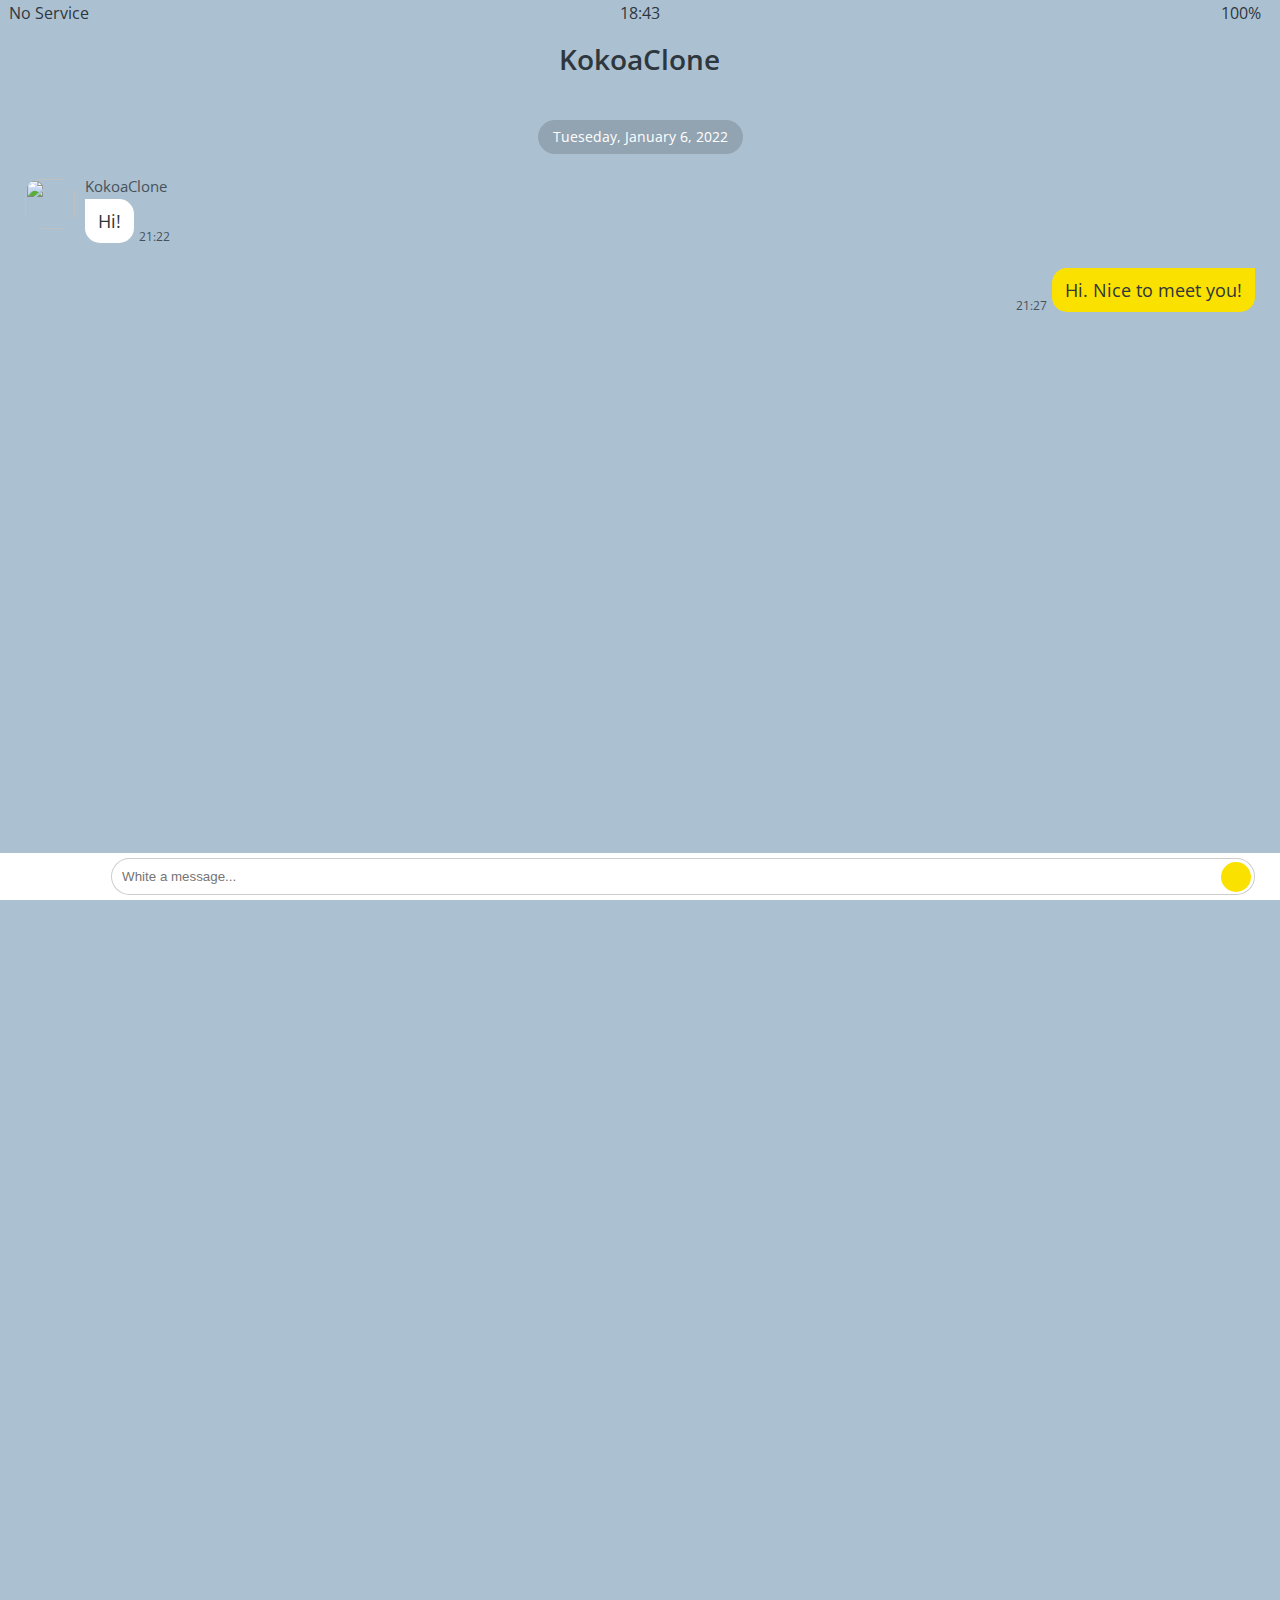
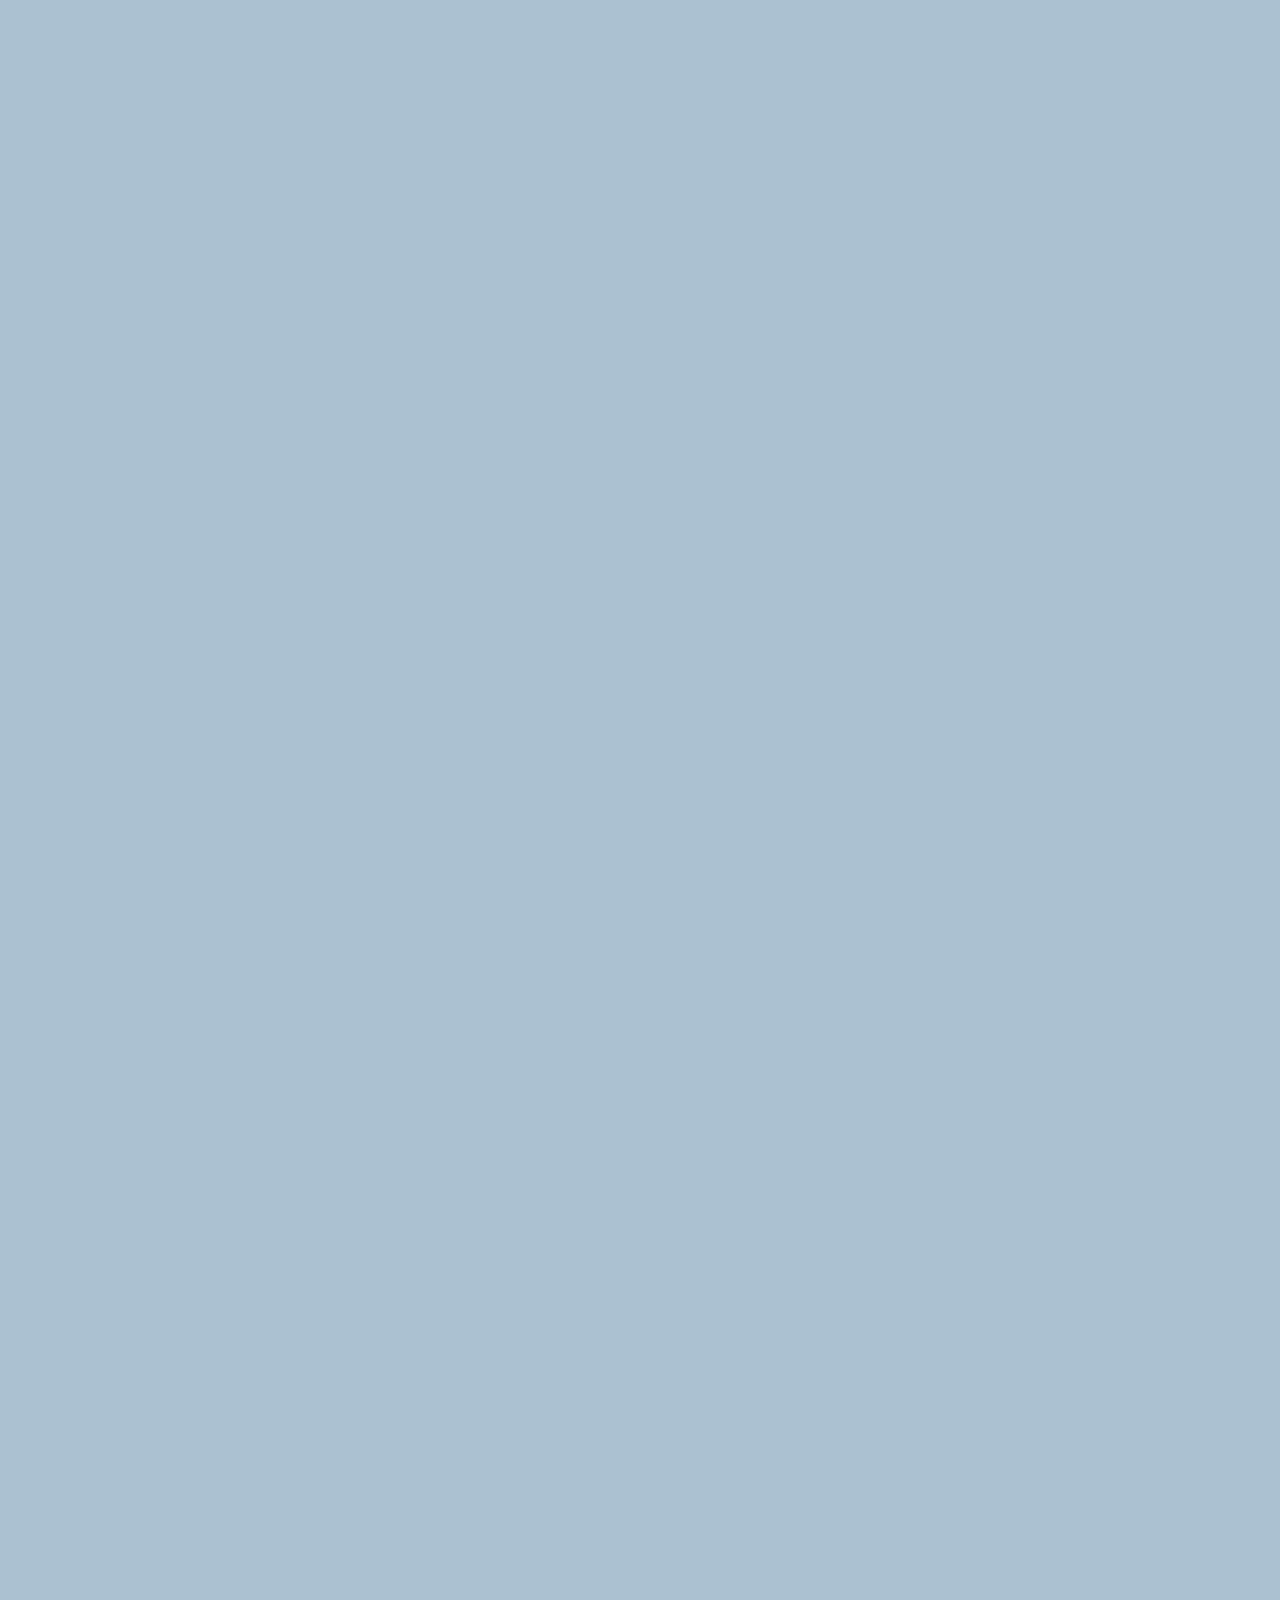
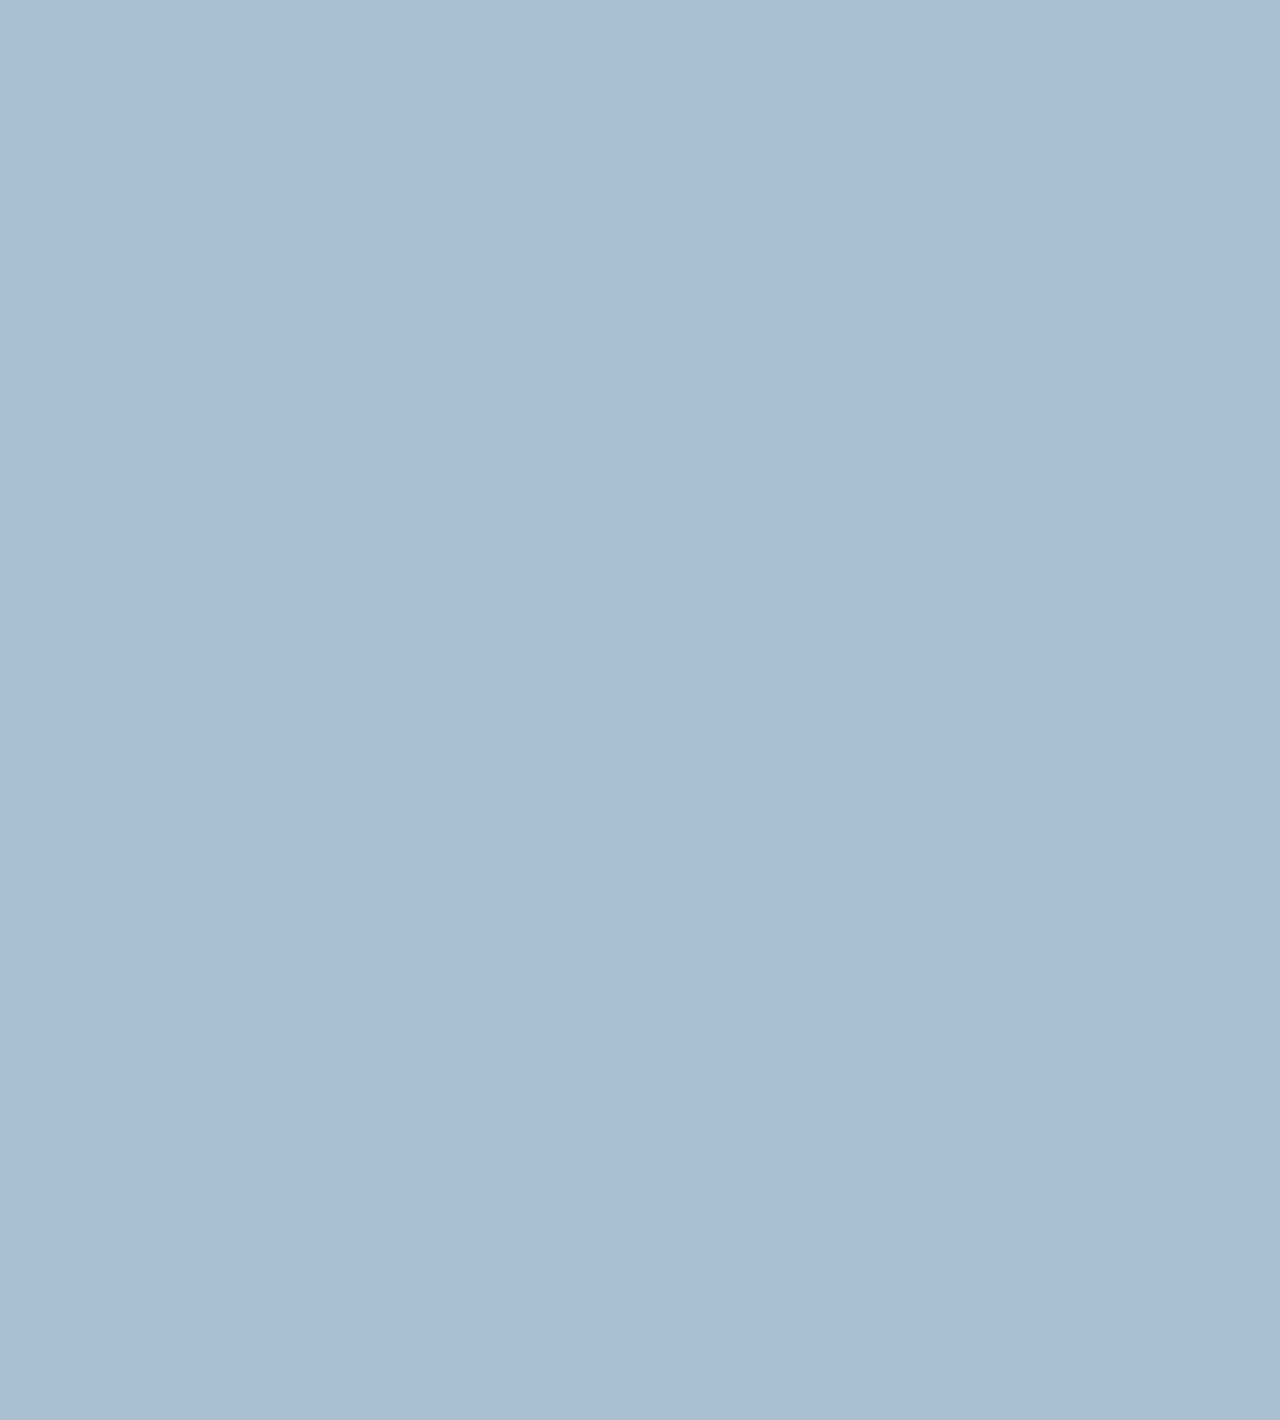
==== chat.html @ 53fcc842 "Create chat.html" ====
<!DOCTYPE html>
<html lang="en">
  <head>
    <link rel="stylesheet" href="css/styles.css" />
    <meta charset="UTF-8" />
    <meta name="viewport" content="width=device-width, initial-scale=1.0" />
    <title>Chat w/ KokoaClone - Kokoa Clone</title>
  </head>

  <body id="chat-screen">
    <div class="status-bar">
      <div class="status-bar__column">
        <span>No Service</span>
        <i class="fas fa-wifi"></i>
      </div>
      <div class="status-bar__column">
        <span>18:43</span>
      </div>
      <div class="status-bar__column">
        <span>100%</span>
        <i class="fas fa-battery-full fa-lg"></i>
        <i class="fas fa-bolt"></i>
      </div>
    </div>

    <header class="alt-header">
      <div class="alt-header__column">
        <a href="chats.html">
          <i class="fas fa-angle-left fa-3x"></i>
        </a>
      </div>
      <div class="alt-header__column">
        <h1 class="alt-header__title">KokoaClone</h1>
      </div>
      <div class="alt-header__column">
        <span><i class="fas fa-search fa-lg"></i></span>
        <span><i class="fas fa-bars fa-lg"></i></span>
      </div>
    </header>

    <main class="main-screen main-chat">
      <div class="chat__timestamp">Tueseday, January 6, 2022</div>

      <div class="message-row">
        <img
          src="https://play-lh.googleusercontent.com/Ob9Ys8yKMeyKzZvl3cB9JNSTui1lJwjSKD60IVYnlvU2DsahysGENJE-txiRIW9_72Vd=w240-h480-rw"
        />
        <div class="message-row__content">
          <span class="message__author">KokoaClone</span>
          <div class="message__info">
            <span class="message__bubble">Hi!</span>
            <span class="message__time">21:22</span>
          </div>
        </div>
      </div>

      <div class="message-row message-row--own">
        <div class="message-row__content">
          <div class="message__info">
            <span class="message__bubble">Hi. Nice to meet you!</span>
            <span class="message__time">21:27</span>
          </div>
        </div>
      </div>
    </main>

    <form class="reply">
      <div class="reply__column">
        <i class="far fa-plus-square fa-lg"></i>
      </div>
      <div class="reply__column">
        <input type="text" placeholder="White a message..." />
        <i class="far fa-smile-wink fa-lg"></i>
        <button>
          <i class="fas fa-arrow-up"></i>
        </button>
      </div>
    </form>

    <script
      src="https://kit.fontawesome.com/6478f529f2.js"
      crossorigin="anonymous"
    ></script>
  </body>
</html>
---- css/styles.css ----
@import url("https://fonts.googleapis.com/css2?family=Open+Sans:wght@400;600&display=swap");

@import "reset.css";
@import "variables.css";

/* Components */
@import "components/status-bar.css";
@import "components/nav-bar.css";
@import "components/screen-header.css";
@import "components/user-component.css";
@import "components/badge.css";
@import "components/icon-row.css";
@import "components/alt-screen-header.css";

/* Screens */
@import "screens/login.css";
@import "screens/friends.css";
@import "screens/find.css";
@import "screens/more.css";
@import "screens/settings.css";
@import "screens/chat.css";

body {
  color: #2e363e;
  font-family: "Open Sans", sans-serif;
}

.main-screen {
  padding: 0px var(--horizontal-space);
}
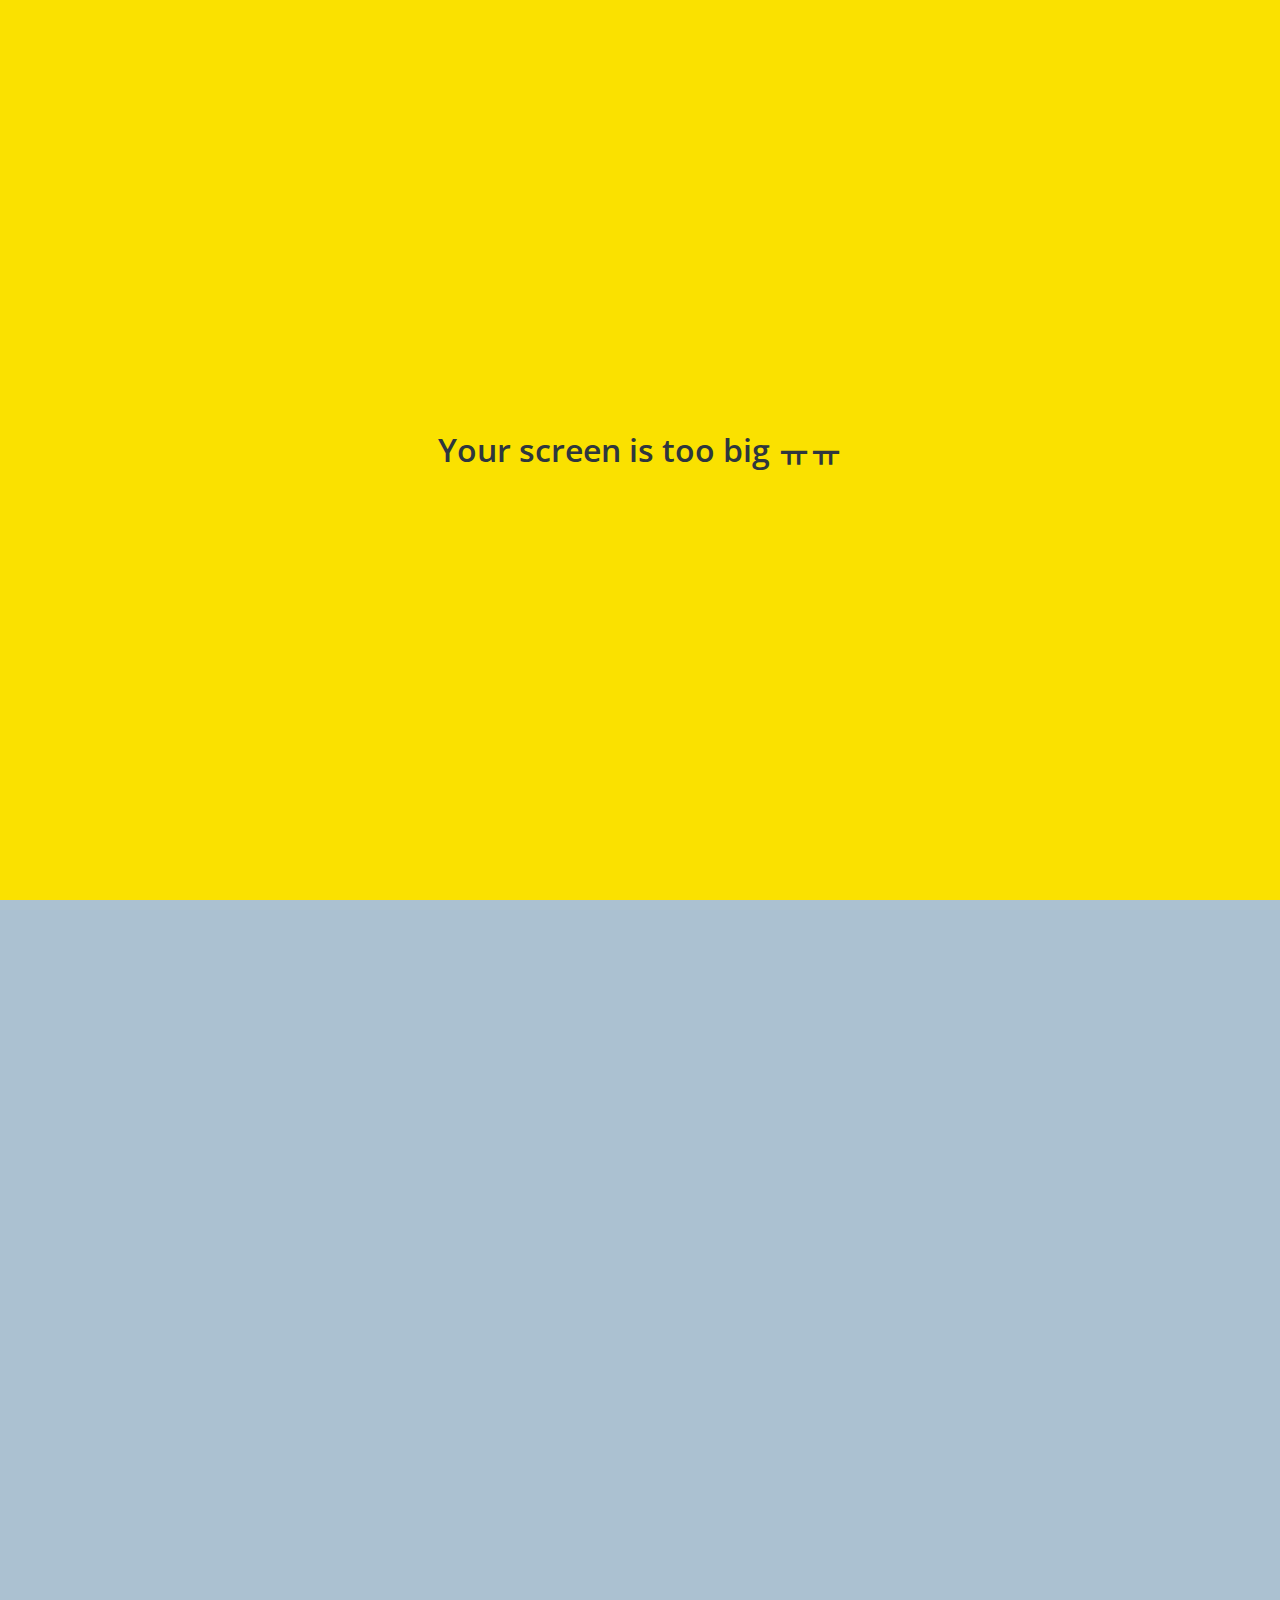
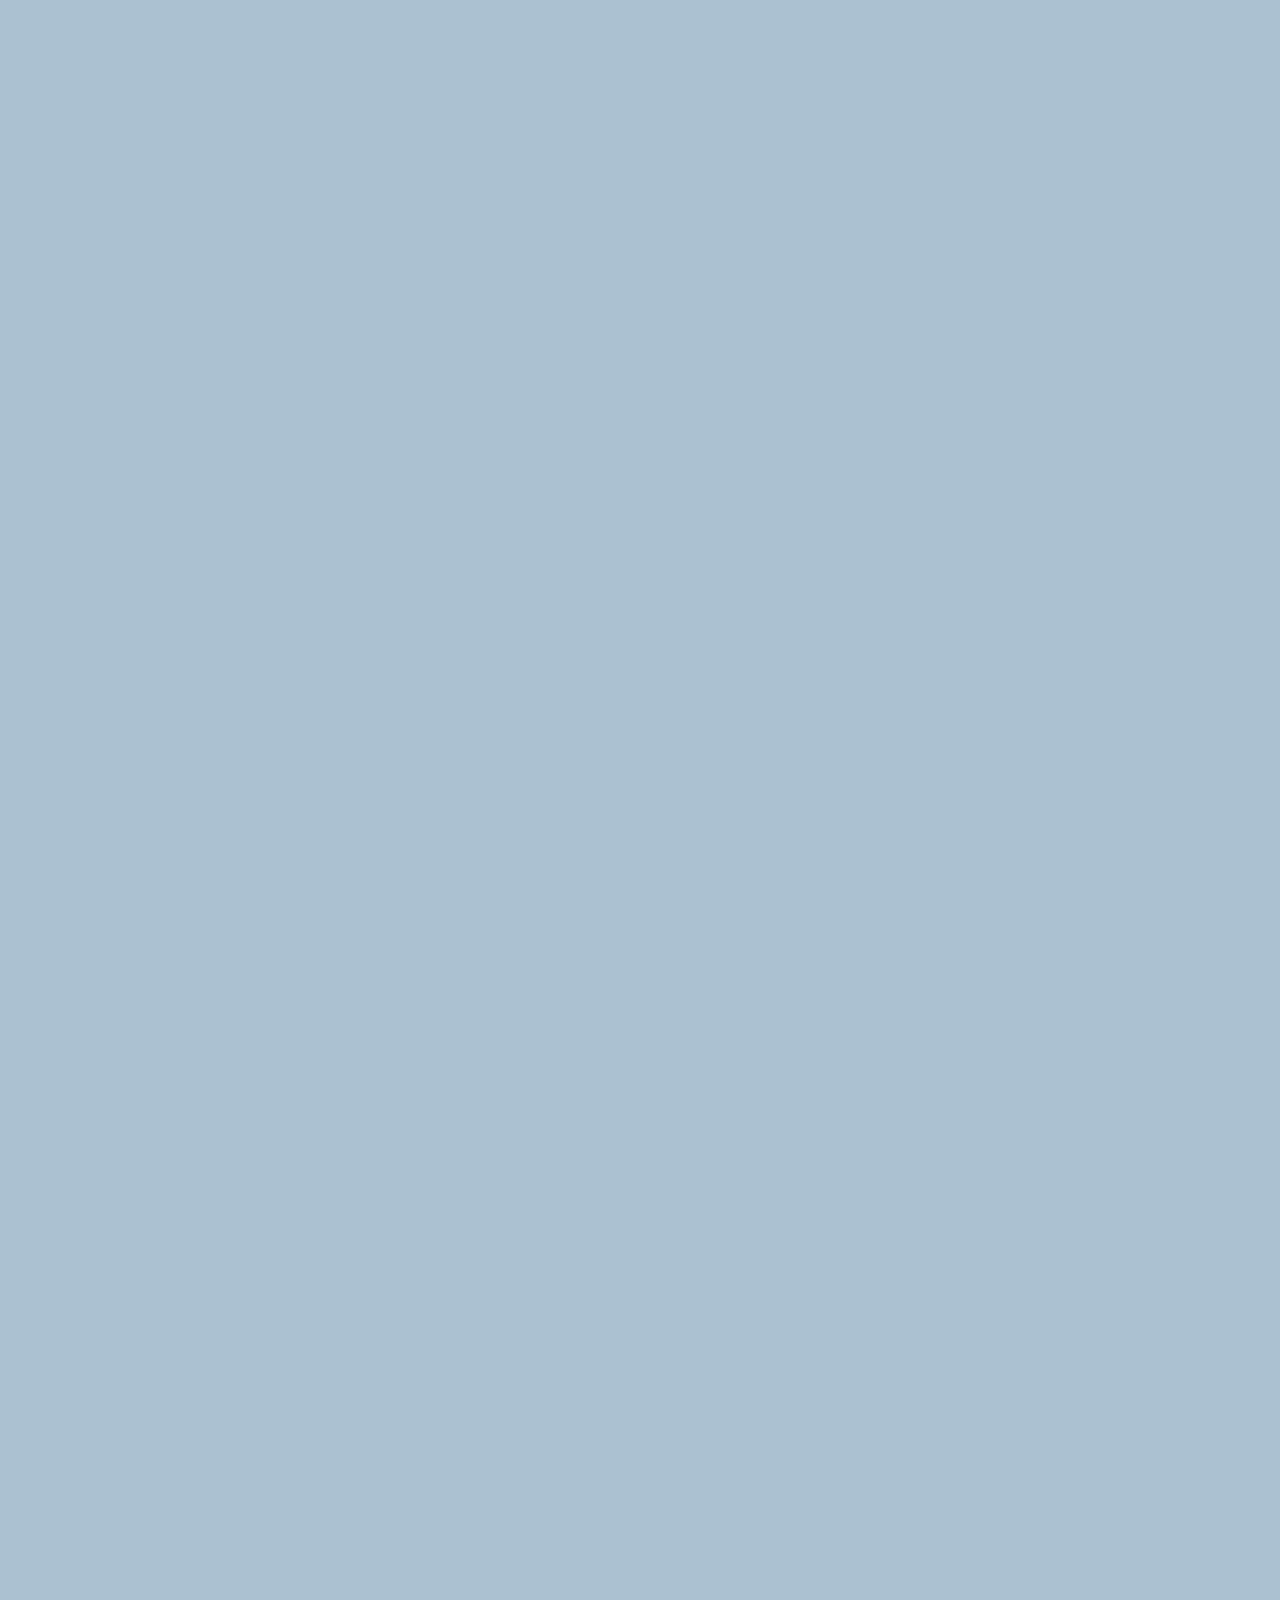
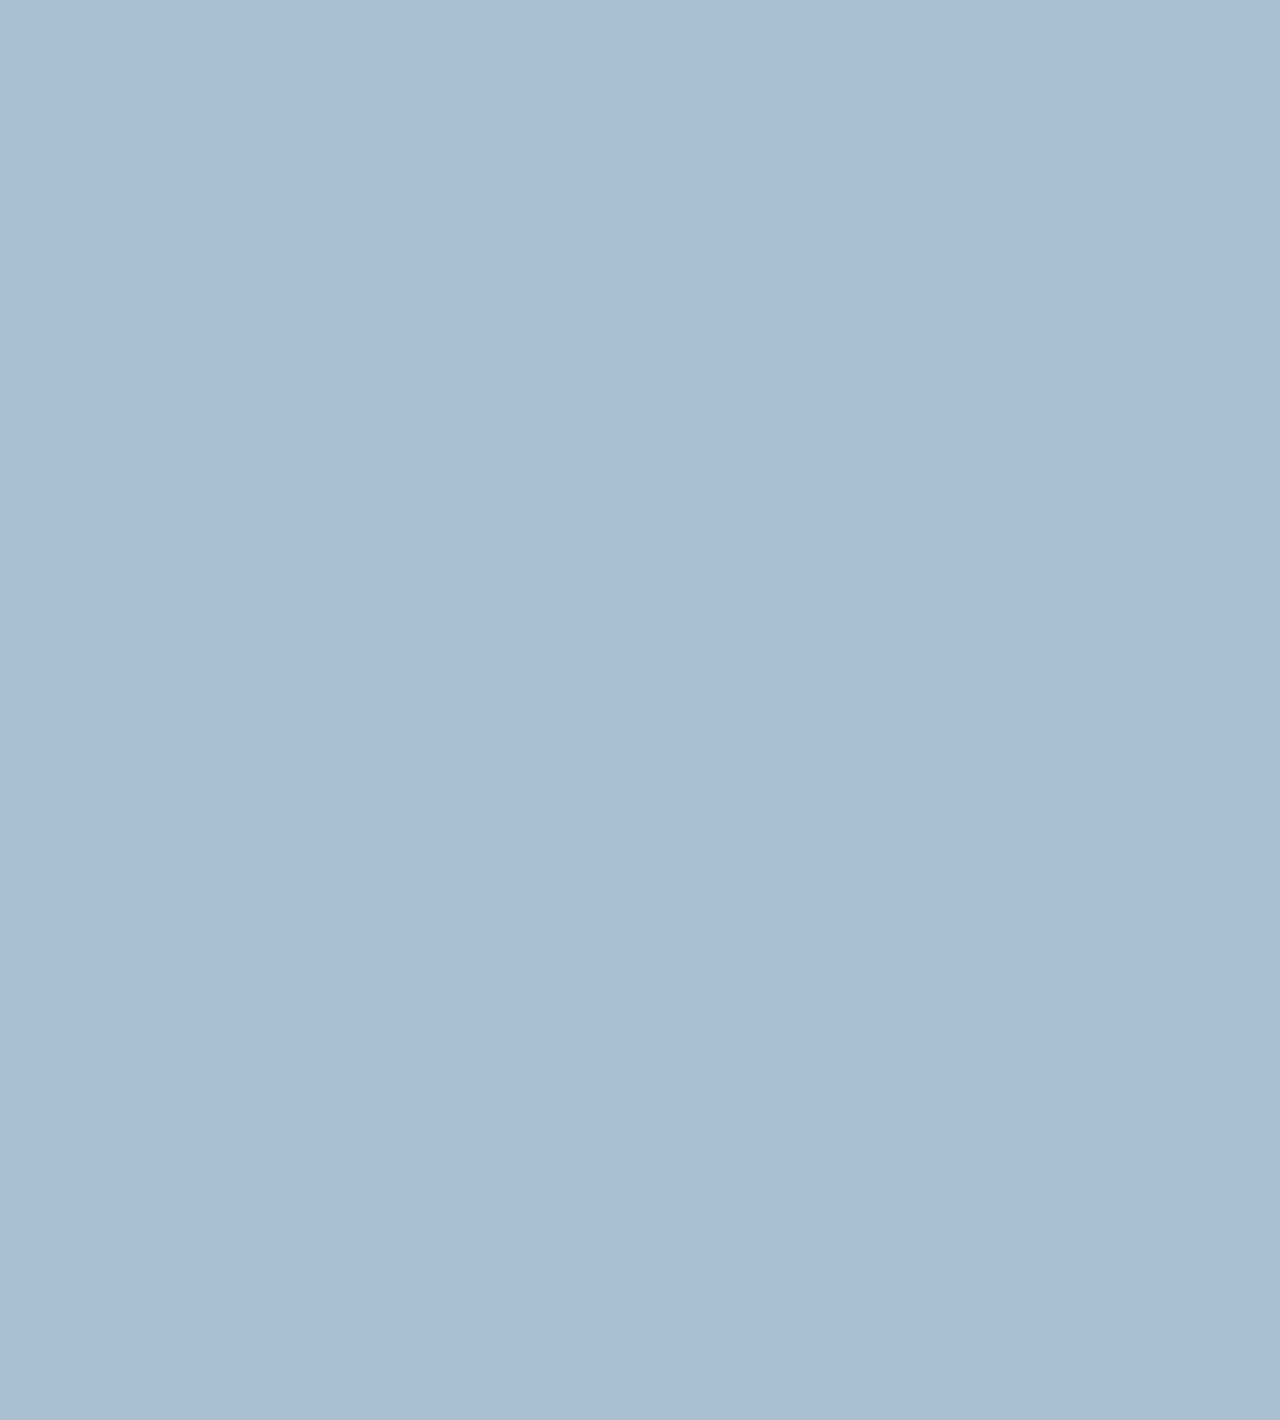
==== commit 843eefa8: "no-mobile" ====
--- a/chat.html
+++ b/chat.html
@@ -77,6 +77,10 @@
       </div>
     </form>
 
+    <div id="no-mobile">
+      <span>Your screen is too big ㅠㅠ</span>
+    </div>
+
     <script
       src="https://kit.fontawesome.com/6478f529f2.js"
       crossorigin="anonymous"
--- a/css/styles.css
+++ b/css/styles.css
@@ -11,6 +11,7 @@
 @import "components/badge.css";
 @import "components/icon-row.css";
 @import "components/alt-screen-header.css";
+@import "components/no-mobile.css";
 
 /* Screens */
 @import "screens/login.css";
